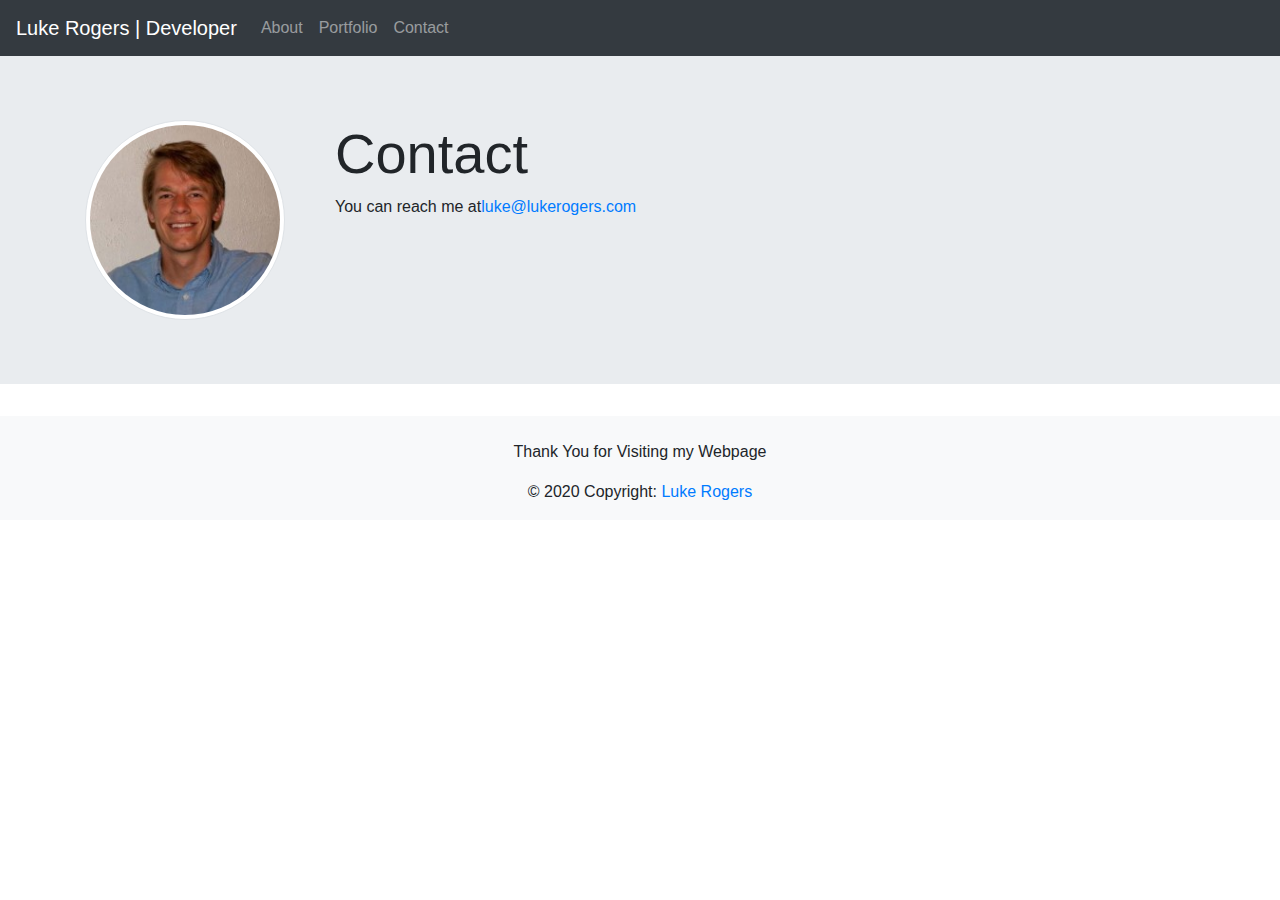
==== contact.html @ deea233a "adding disrete pages" ====
<!DOCTYPE html>
<html lang="en">

<head>
    <meta charset="UTF-8">
    <meta name="viewport" content="width=device-width, initial-scale=1.0">
    <meta http-equiv="X-UA-Compatible" content="ie=edge">
    <title>Luke Rogers</title>
    <link rel="stylesheet" href="https://stackpath.bootstrapcdn.com/bootstrap/4.4.1/css/bootstrap.min.css" integrity="sha384-Vkoo8x4CGsO3+Hhxv8T/Q5PaXtkKtu6ug5TOeNV6gBiFeWPGFN9MuhOf23Q9Ifjh" crossorigin="anonymous">
    <link rel="stylesheet" href="assets/stylesheets/style.css">

</head>

<body>
    <nav class="navbar navbar-expand-md navbar-dark bg-dark">
        <a class="navbar-brand" href="#">Luke Rogers | Developer</a>
        <button class="navbar-toggler" type="button" data-toggle="collapse" data-target="#navbarNav" aria-controls="navbarNav" aria-expanded="false" aria-label="Toggle navigation">
            <span class="navbar-toggler-icon"></span>
        </button>
        <div class="collapse navbar-collapse" id="navbarNav">
            <ul class="navbar-nav">
                <li class="nav-item">
                    <a class="nav-link" href="index.html">About</a>
                </li>
                <li class="nav-item">
                    <a class="nav-link" href="portfolio.html">Portfolio</a>
                </li>
                <li class="nav-item">
                    <a class="nav-link" href="contact.html">Contact</a>
                </li>
            </ul>
        </div>
    </nav>
    <div class="jumbotron jumbotron-fluid">
        <div class="container">
            <div class="row">
                <div class="col-md-auto d-flex justify-content-center">
                    <img src="assets/images/0.jfif" class="border rounded-circle img-thumbnail" id="selfie">

                </div>
                <div class="col-md">
                    <h1 class="display-4">Contact</h1>
                    <p>You can reach me at<a href="...">luke@lukerogers.com</a></p>
                </div>
            </div>
        </div>
    </div>

    </div>
    <footer class="page-footer text-center font-small bg-light pt-4">
        Thank You for Visiting my Webpage
        <div class="footer-copyright text-center py-3">© 2020 Copyright:
            <a href="https://mdbootstrap.com/education/bootstrap/"> Luke Rogers</a>
        </div>
    </footer>
    <script src="https://code.jquery.com/jquery-3.4.1.slim.min.js" integrity="sha384-J6qa4849blE2+poT4WnyKhv5vZF5SrPo0iEjwBvKU7imGFAV0wwj1yYfoRSJoZ+n" crossorigin="anonymous"></script>
    <script src="https://cdn.jsdelivr.net/npm/popper.js@1.16.0/dist/umd/popper.min.js" integrity="sha384-Q6E9RHvbIyZFJoft+2mJbHaEWldlvI9IOYy5n3zV9zzTtmI3UksdQRVvoxMfooAo" crossorigin="anonymous"></script>
    <script src="https://stackpath.bootstrapcdn.com/bootstrap/4.4.1/js/bootstrap.min.js" integrity="sha384-wfSDF2E50Y2D1uUdj0O3uMBJnjuUD4Ih7YwaYd1iqfktj0Uod8GCExl3Og8ifwB6" crossorigin="anonymous"></script>
</body>

</html>
---- assets/stylesheets/style.css ----
#selfie {
    max-height: 200px;
    margin-right: 20px;
}

.card {
    margin: 1rem;
}

.card-img-top {
    max-height: 12rem;
}
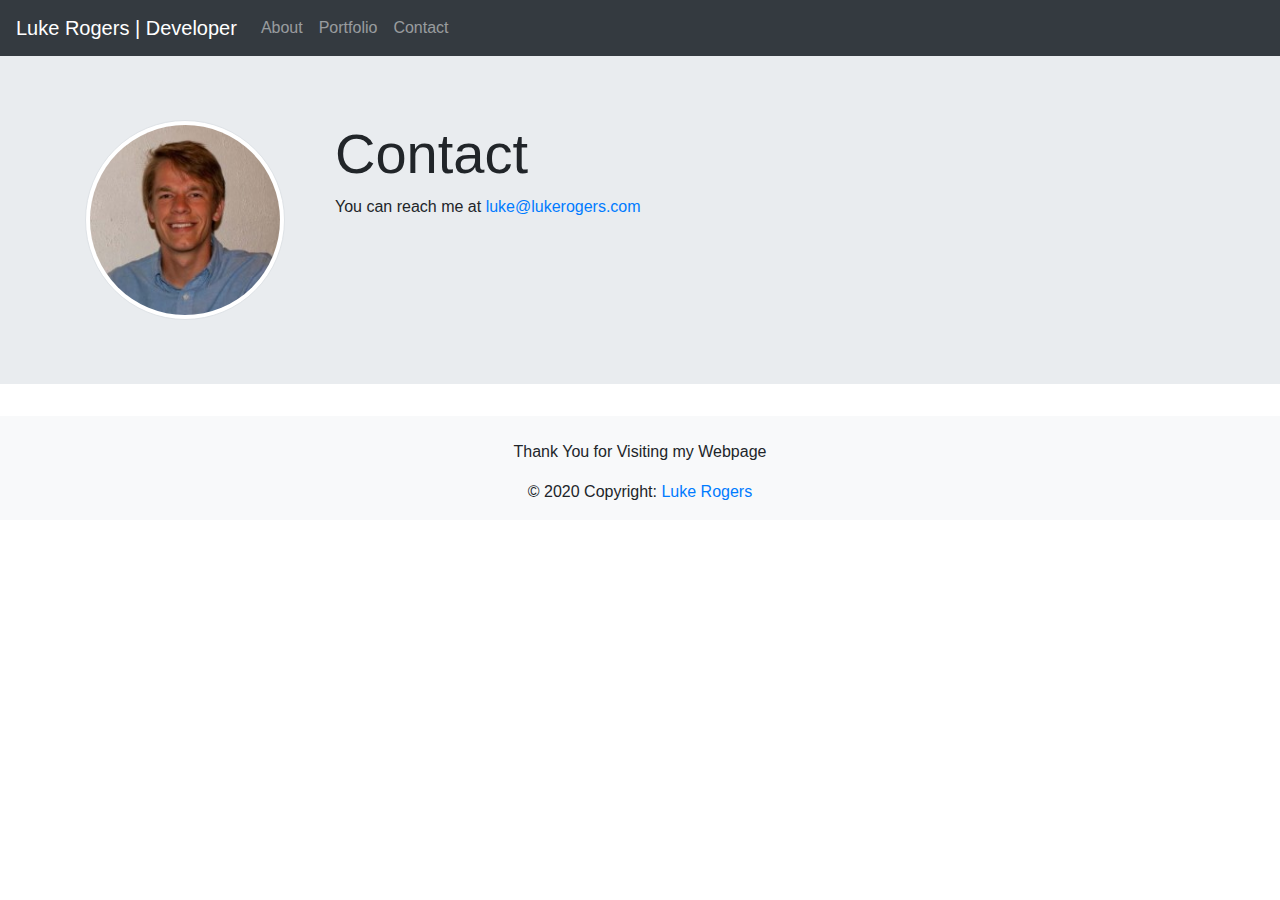
==== commit 3510d5d7: "typo fix" ====
--- a/contact.html
+++ b/contact.html
@@ -40,7 +40,7 @@
                 </div>
                 <div class="col-md">
                     <h1 class="display-4">Contact</h1>
-                    <p>You can reach me at<a href="...">luke@lukerogers.com</a></p>
+                    <p>You can reach me at <a href="...">luke@lukerogers.com</a></p>
                 </div>
             </div>
         </div>
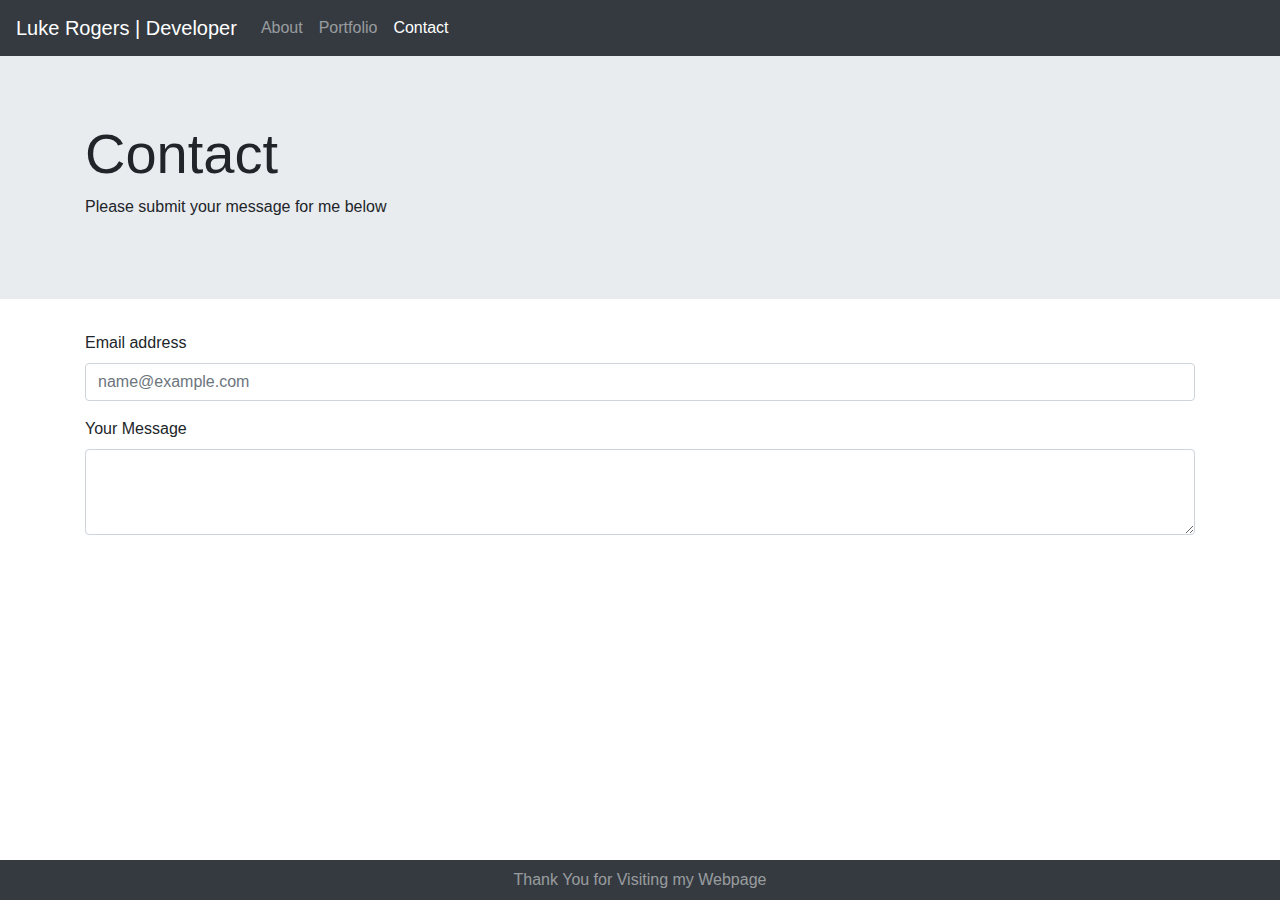
==== commit 947bc348: "final" ====
--- a/contact.html
+++ b/contact.html
@@ -26,7 +26,7 @@
                     <a class="nav-link" href="portfolio.html">Portfolio</a>
                 </li>
                 <li class="nav-item">
-                    <a class="nav-link" href="contact.html">Contact</a>
+                    <a class="nav-link active" href="contact.html">Contact</a>
                 </li>
             </ul>
         </div>
@@ -34,28 +34,37 @@
     <div class="jumbotron jumbotron-fluid">
         <div class="container">
             <div class="row">
-                <div class="col-md-auto d-flex justify-content-center">
-                    <img src="assets/images/0.jfif" class="border rounded-circle img-thumbnail" id="selfie">
-
-                </div>
                 <div class="col-md">
-                    <h1 class="display-4">Contact</h1>
-                    <p>You can reach me at <a href="...">luke@lukerogers.com</a></p>
+                    <h1 class="display-4 text-center text-md-left">Contact</h1>
+                    <p>Please submit your message for me below</p>
                 </div>
             </div>
         </div>
     </div>
+    <form>
+        <div class="container">
+            <div class="form-group">
+                <label for="exampleFormControlInput1">Email address</label>
+                <input type="email" class="form-control" id="exampleFormControlInput1" placeholder="name@example.com">
+            </div>
+
+            <div class="form-group">
+                <label for="exampleFormControlTextarea1">Your Message</label>
+                <textarea class="form-control" id="exampleFormControlTextarea1" rows="3"></textarea>
+            </div>
+    </form>
+    </div>
 
     </div>
-    <footer class="page-footer text-center font-small bg-light pt-4">
-        Thank You for Visiting my Webpage
-        <div class="footer-copyright text-center py-3">© 2020 Copyright:
-            <a href="https://mdbootstrap.com/education/bootstrap/"> Luke Rogers</a>
-        </div>
-    </footer>
+
     <script src="https://code.jquery.com/jquery-3.4.1.slim.min.js" integrity="sha384-J6qa4849blE2+poT4WnyKhv5vZF5SrPo0iEjwBvKU7imGFAV0wwj1yYfoRSJoZ+n" crossorigin="anonymous"></script>
     <script src="https://cdn.jsdelivr.net/npm/popper.js@1.16.0/dist/umd/popper.min.js" integrity="sha384-Q6E9RHvbIyZFJoft+2mJbHaEWldlvI9IOYy5n3zV9zzTtmI3UksdQRVvoxMfooAo" crossorigin="anonymous"></script>
     <script src="https://stackpath.bootstrapcdn.com/bootstrap/4.4.1/js/bootstrap.min.js" integrity="sha384-wfSDF2E50Y2D1uUdj0O3uMBJnjuUD4Ih7YwaYd1iqfktj0Uod8GCExl3Og8ifwB6" crossorigin="anonymous"></script>
 </body>
+<footer class="page-footer font-small bg-dark fixed-bottom">
+    <div class="text-center text-white-50 py-2">
+        Thank You for Visiting my Webpage
+    </div>
+</footer>
 
 </html>--- a/assets/stylesheets/style.css
+++ b/assets/stylesheets/style.css
@@ -1,6 +1,5 @@
 #selfie {
     max-height: 200px;
-    margin-right: 20px;
 }
 
 .card {
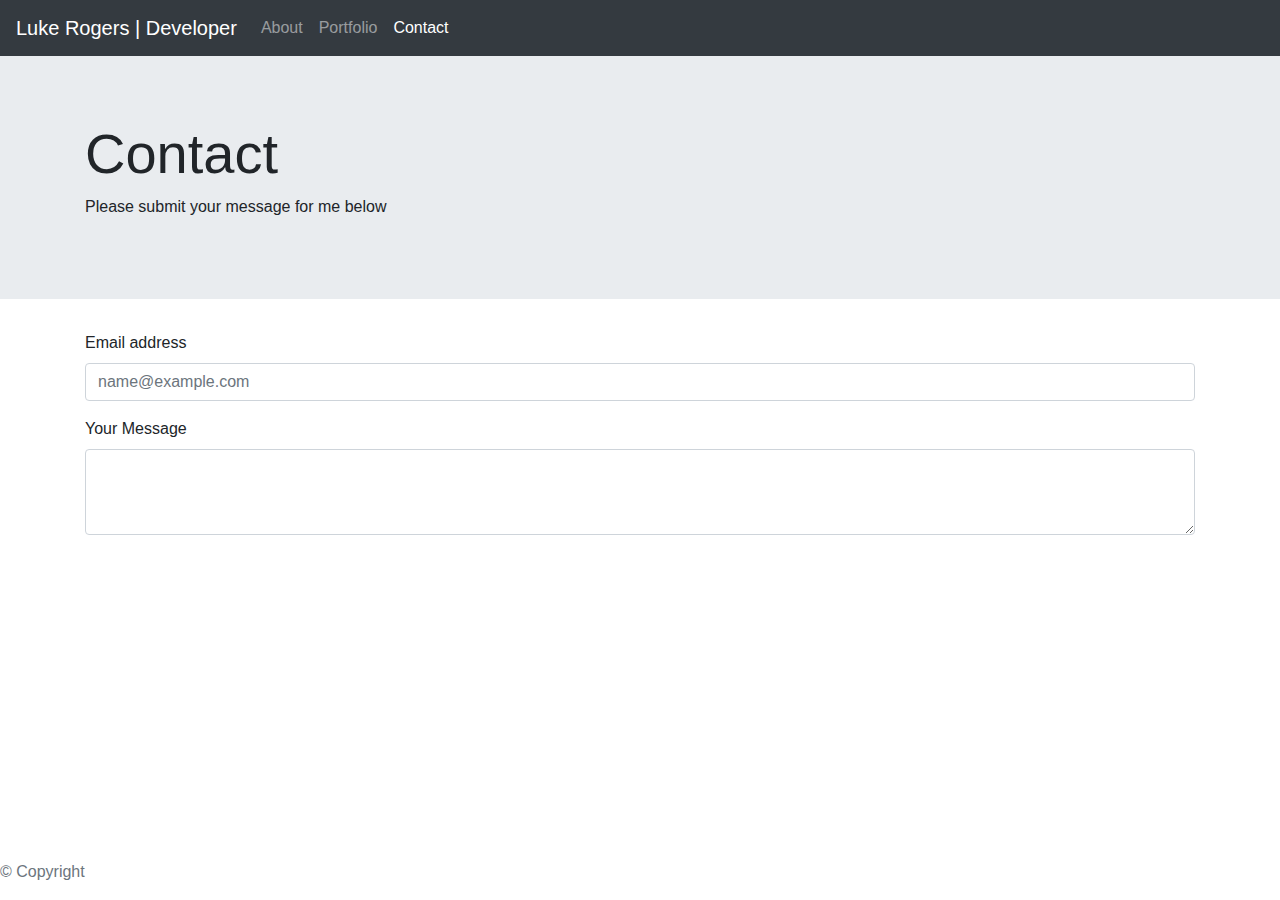
==== commit 60de571e: "hw3 update" ====
--- a/contact.html
+++ b/contact.html
@@ -57,14 +57,16 @@
 
     </div>
 
+    <footer class="footer">
+        <div class="two-toned-footer-color"></div>
+        <p class="text-muted text-muted-footer text-center">
+            &copy; Copyright
+        </p>
+    </footer>
+
     <script src="https://code.jquery.com/jquery-3.4.1.slim.min.js" integrity="sha384-J6qa4849blE2+poT4WnyKhv5vZF5SrPo0iEjwBvKU7imGFAV0wwj1yYfoRSJoZ+n" crossorigin="anonymous"></script>
     <script src="https://cdn.jsdelivr.net/npm/popper.js@1.16.0/dist/umd/popper.min.js" integrity="sha384-Q6E9RHvbIyZFJoft+2mJbHaEWldlvI9IOYy5n3zV9zzTtmI3UksdQRVvoxMfooAo" crossorigin="anonymous"></script>
     <script src="https://stackpath.bootstrapcdn.com/bootstrap/4.4.1/js/bootstrap.min.js" integrity="sha384-wfSDF2E50Y2D1uUdj0O3uMBJnjuUD4Ih7YwaYd1iqfktj0Uod8GCExl3Og8ifwB6" crossorigin="anonymous"></script>
 </body>
-<footer class="page-footer font-small bg-dark fixed-bottom">
-    <div class="text-center text-white-50 py-2">
-        Thank You for Visiting my Webpage
-    </div>
-</footer>
 
 </html>--- a/assets/stylesheets/style.css
+++ b/assets/stylesheets/style.css
@@ -8,4 +8,13 @@
 
 .card-img-top {
     max-height: 12rem;
+}
+
+body {
+    padding-bottom: 2rem;
+}
+
+.footer {
+    position: absolute;
+    bottom: 0;
 }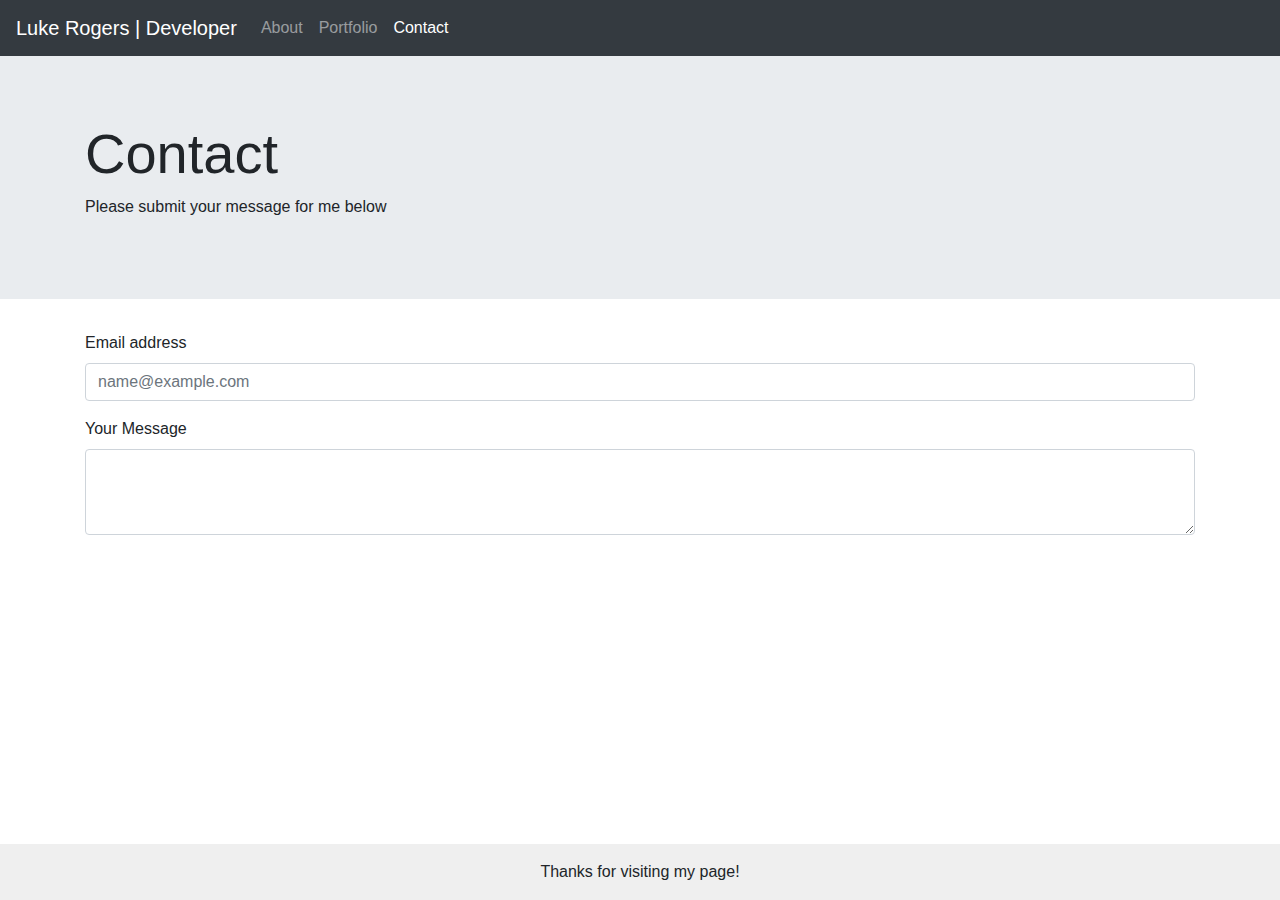
==== commit 614d6212: "furtherfooter" ====
--- a/contact.html
+++ b/contact.html
@@ -58,10 +58,7 @@
     </div>
 
     <footer class="footer">
-        <div class="two-toned-footer-color"></div>
-        <p class="text-muted text-muted-footer text-center">
-            &copy; Copyright
-        </p>
+        Thanks for visiting my page!
     </footer>
 
     <script src="https://code.jquery.com/jquery-3.4.1.slim.min.js" integrity="sha384-J6qa4849blE2+poT4WnyKhv5vZF5SrPo0iEjwBvKU7imGFAV0wwj1yYfoRSJoZ+n" crossorigin="anonymous"></script>
--- a/assets/stylesheets/style.css
+++ b/assets/stylesheets/style.css
@@ -10,11 +10,22 @@
     max-height: 12rem;
 }
 
+html {
+    height: 100%;
+}
+
 body {
-    padding-bottom: 2rem;
+    min-height: 100%;
+    padding-bottom: 4rem;
+    position: relative;
 }
 
 .footer {
     position: absolute;
+    right: 0;
     bottom: 0;
+    left: 0;
+    padding: 1rem;
+    background-color: #efefef;
+    text-align: center;
 }